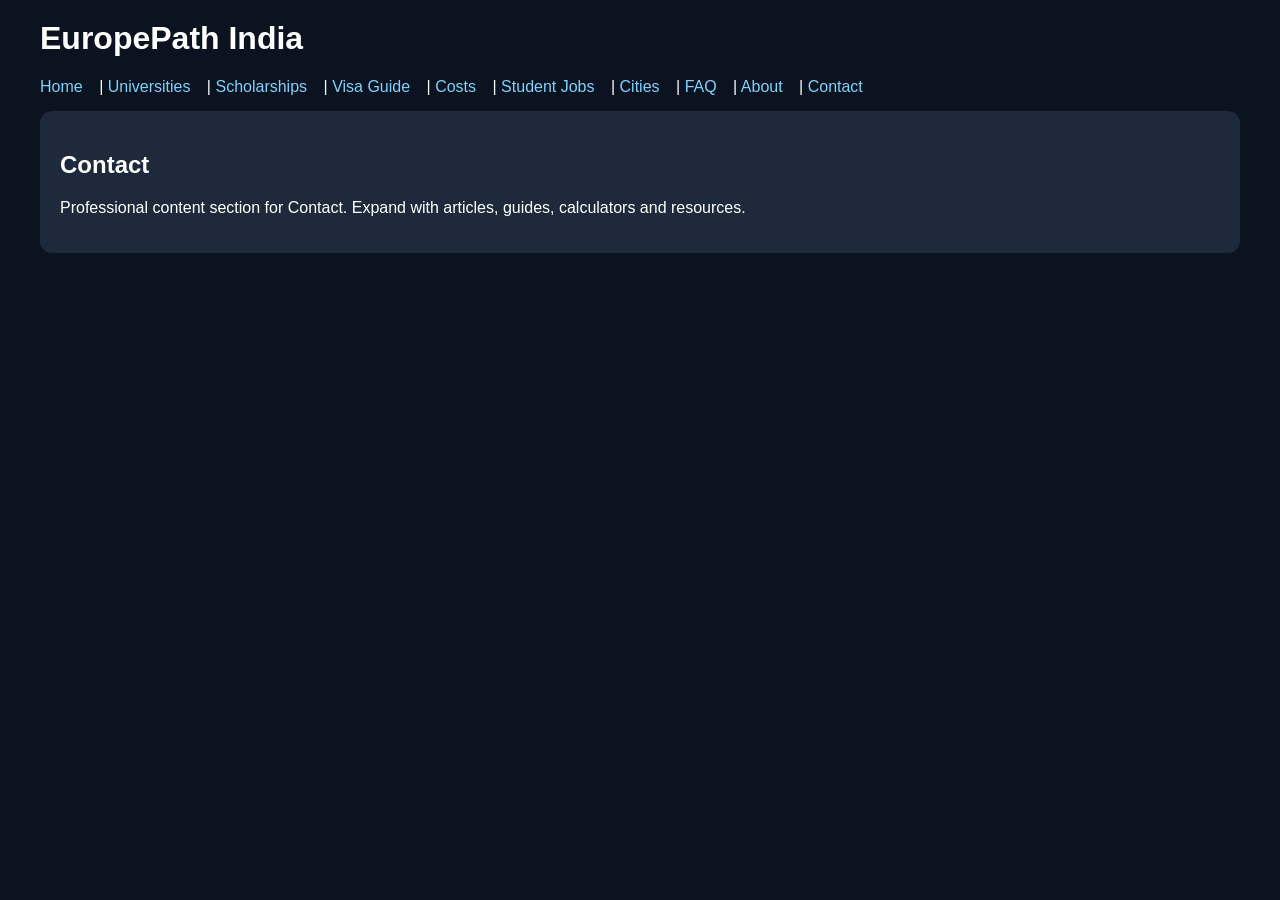
==== contact.html @ efa81ce1 "Add files via upload" ====
<html><head><title>Contact</title><link rel="stylesheet" href="style.css"></head>
    <body>
    <h1>EuropePath India</h1>
    <nav><a href="index.html">Home</a> | <a href="universities.html">Universities</a> | <a href="scholarships.html">Scholarships</a> | <a href="visa.html">Visa Guide</a> | <a href="costs.html">Costs</a> | <a href="jobs.html">Student Jobs</a> | <a href="cities.html">Cities</a> | <a href="faq.html">FAQ</a> | <a href="about.html">About</a> | <a href="contact.html">Contact</a></nav>
    <div class='card'>
    <h2>Contact</h2>
    <p>Professional content section for Contact. Expand with articles, guides, calculators and resources.</p>
    </div>
    </body></html>
---- style.css ----
body{font-family:Arial,sans-serif;background:#0b1220;color:#fff;max-width:1200px;margin:auto;padding:20px}
nav a{color:#7dd3fc;margin-right:12px;text-decoration:none}
.card{background:#1e293b;padding:20px;border-radius:12px;margin:15px 0}
h1,h2{color:#fff}
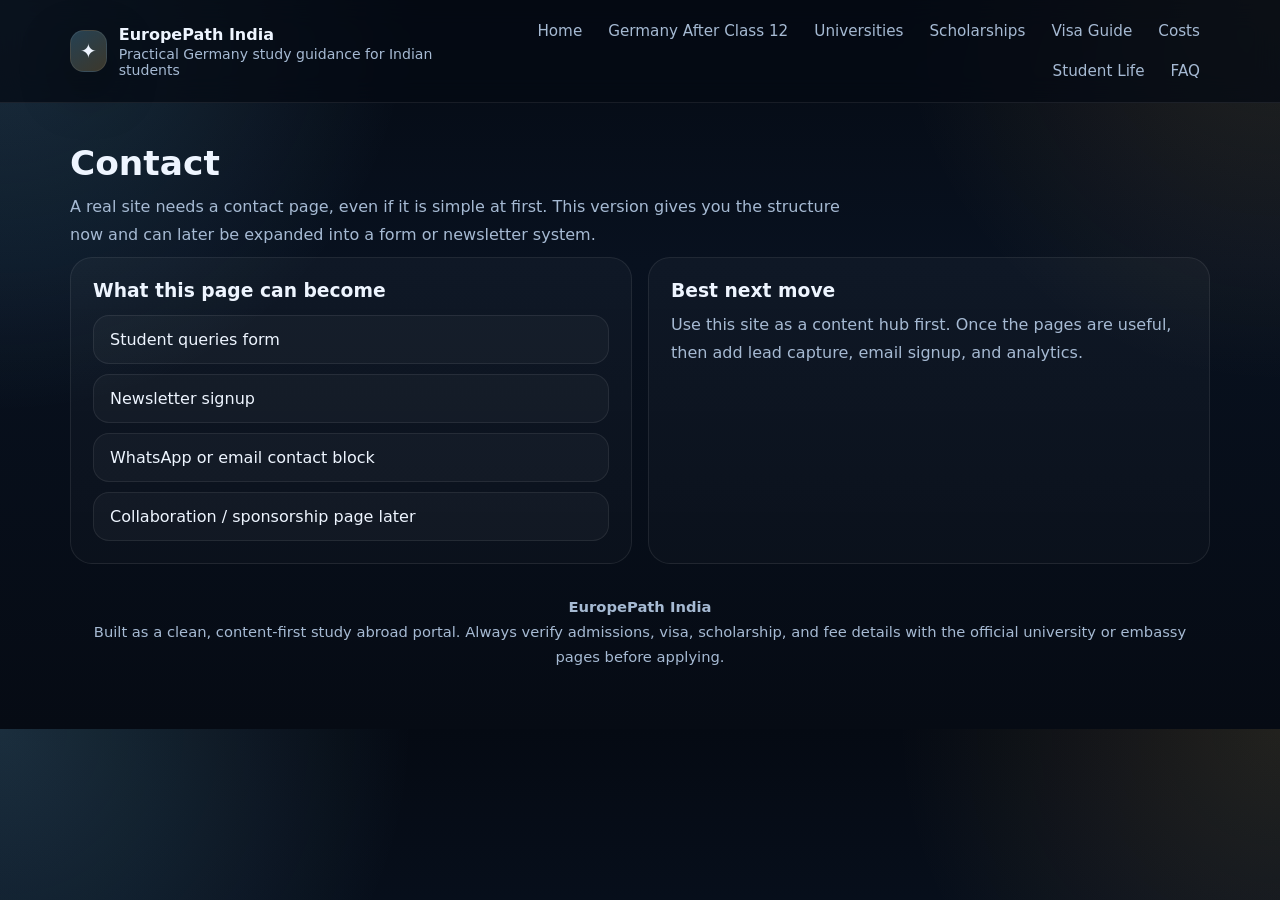
==== commit 4b6d7b56: "Add files via upload" ====
--- a/contact.html
+++ b/contact.html
@@ -1,11 +1,64 @@
+<!doctype html>
+<html lang="en">
+<head>
+  <meta charset="utf-8" />
+  <meta name="viewport" content="width=device-width, initial-scale=1" />
+  <meta name="description" content="Contact and future lead-capture page." />
+  <title>Contact | EuropePath India</title>
+  <link rel="stylesheet" href="style.css" />
+</head>
+<body>
+<div class="topbar">
+  <div class="wrap">
+    <div class="brand">
+      <div class="logo">✦</div>
+      <div>
+        <h1>EuropePath India</h1>
+        <p>Practical Germany study guidance for Indian students</p>
+      </div>
+    </div>
+    <nav><a class="" href="index.html">Home</a>
+        <a class="" href="germany-after-class12.html">Germany After Class 12</a>
+        <a class="" href="universities.html">Universities</a>
+        <a class="" href="scholarships.html">Scholarships</a>
+        <a class="" href="visa-guide.html">Visa Guide</a>
+        <a class="" href="cost-of-living.html">Costs</a>
+        <a class="" href="student-life.html">Student Life</a>
+        <a class="" href="faq.html">FAQ</a></nav>
+  </div>
+</div>
+<main class="wrap">
 
-    <html><head><title>Contact</title><link rel="stylesheet" href="style.css"></head>
-    <body>
-    <h1>EuropePath India</h1>
-    <nav><a href="index.html">Home</a> | <a href="universities.html">Universities</a> | <a href="scholarships.html">Scholarships</a> | <a href="visa.html">Visa Guide</a> | <a href="costs.html">Costs</a> | <a href="jobs.html">Student Jobs</a> | <a href="cities.html">Cities</a> | <a href="faq.html">FAQ</a> | <a href="about.html">About</a> | <a href="contact.html">Contact</a></nav>
-    <div class='card'>
-    <h2>Contact</h2>
-    <p>Professional content section for Contact. Expand with articles, guides, calculators and resources.</p>
+<section class="page-title">
+  <h2>Contact</h2>
+  <p>
+    A real site needs a contact page, even if it is simple at first. This version gives you the structure now and can later be expanded into a form or newsletter system.
+  </p>
+</section>
+
+<div class="grid-2">
+  <div class="story">
+    <h3>What this page can become</h3>
+    <div class="rich-list" style="margin-top:14px;">
+      <div class="item">Student queries form</div>
+      <div class="item">Newsletter signup</div>
+      <div class="item">WhatsApp or email contact block</div>
+      <div class="item">Collaboration / sponsorship page later</div>
     </div>
-    </body></html>
-    +  </div>
+  <div class="story">
+    <h3>Best next move</h3>
+    <p>Use this site as a content hub first. Once the pages are useful, then add lead capture, email signup, and analytics.</p>
+  </div>
+</div>
+
+
+<div class="footer small">
+  <strong>EuropePath India</strong><br>
+  Built as a clean, content-first study abroad portal. Always verify admissions, visa, scholarship, and fee details with the official university or embassy pages before applying.
+</div>
+
+</main>
+<script src="script.js"></script>
+</body>
+</html>
--- a/style.css
+++ b/style.css
@@ -1,5 +1,323 @@
-
-body{font-family:Arial,sans-serif;background:#0b1220;color:#fff;max-width:1200px;margin:auto;padding:20px}
-nav a{color:#7dd3fc;margin-right:12px;text-decoration:none}
-.card{background:#1e293b;padding:20px;border-radius:12px;margin:15px 0}
-h1,h2{color:#fff}
+:root{
+  --bg:#08111f;
+  --bg2:#0d1a30;
+  --panel:#10223d;
+  --panel2:#142845;
+  --line:rgba(255,255,255,.08);
+  --text:#eef5ff;
+  --muted:#a6bad3;
+  --accent:#7dd3fc;
+  --accent2:#f5c76a;
+  --good:#86efac;
+  --shadow:0 18px 50px rgba(0,0,0,.36);
+  --radius:22px;
+}
+*{box-sizing:border-box}
+html{scroll-behavior:smooth}
+body{
+  margin:0;
+  font-family: Inter, system-ui, -apple-system, Segoe UI, Roboto, Arial, sans-serif;
+  color:var(--text);
+  background:
+    radial-gradient(circle at top left, rgba(125,211,252,.18), transparent 28%),
+    radial-gradient(circle at top right, rgba(245,199,106,.12), transparent 26%),
+    linear-gradient(180deg, #050a13, var(--bg) 36%, #060b14 100%);
+}
+a{color:inherit;text-decoration:none}
+img{max-width:100%;display:block}
+.wrap{max-width:1180px;margin:0 auto;padding:20px}
+.topbar{
+  position:sticky;top:0;z-index:50;
+  backdrop-filter:blur(14px);
+  background:rgba(5,10,19,.74);
+  border-bottom:1px solid var(--line);
+}
+.topbar .wrap{
+  display:flex;align-items:center;justify-content:space-between;gap:16px;
+  padding-top:14px;padding-bottom:14px;
+}
+.brand{display:flex;align-items:center;gap:12px;min-width:0}
+.logo{
+  width:42px;height:42px;border-radius:14px;
+  background:linear-gradient(145deg, rgba(125,211,252,.25), rgba(245,199,106,.22));
+  border:1px solid var(--line);
+  box-shadow:var(--shadow);
+  display:grid;place-items:center;font-size:20px;
+}
+.brand h1{font-size:1rem;margin:0}
+.brand p{margin:2px 0 0;color:var(--muted);font-size:.88rem}
+nav{display:flex;gap:6px;flex-wrap:wrap;justify-content:flex-end;font-size:.95rem;color:var(--muted)}
+nav a{padding:8px 10px;border-radius:10px}
+nav a:hover, nav a.active{color:var(--text);background:rgba(255,255,255,.05)}
+.hero{
+  padding:34px 0 14px;
+}
+.hero-grid{
+  display:grid;
+  grid-template-columns:1.15fr .85fr;
+  gap:18px;
+  align-items:stretch;
+}
+.card{
+  background:linear-gradient(180deg, rgba(20,40,69,.95), rgba(16,34,61,.95));
+  border:1px solid var(--line);
+  border-radius:var(--radius);
+  box-shadow:var(--shadow);
+}
+.hero-main{padding:30px;overflow:hidden}
+.kicker{
+  display:inline-flex;align-items:center;gap:8px;
+  padding:8px 12px;border:1px solid var(--line);
+  background:rgba(255,255,255,.04);
+  border-radius:999px;color:var(--accent);font-size:.85rem;
+}
+.hero h2{
+  margin:18px 0 12px;
+  font-size:clamp(2.2rem, 5vw, 4.4rem);
+  line-height:1.02;
+}
+.hero p{
+  margin:0;
+  max-width:62ch;
+  color:var(--muted);
+  font-size:1.03rem;
+  line-height:1.75;
+}
+.cta-row{display:flex;gap:12px;flex-wrap:wrap;margin-top:22px}
+.btn{
+  display:inline-flex;align-items:center;justify-content:center;
+  padding:13px 18px;border-radius:14px;border:1px solid var(--line);
+  font-weight:700;transition:.2s transform,.2s background,.2s border-color;
+}
+.btn:hover{transform:translateY(-1px)}
+.primary{
+  background:linear-gradient(135deg, rgba(125,211,252,.24), rgba(125,211,252,.12));
+  border-color:rgba(125,211,252,.25);
+}
+.secondary{background:rgba(255,255,255,.03);color:var(--muted)}
+.side-stack{display:grid;gap:14px}
+.panel{
+  padding:18px;
+  background:rgba(255,255,255,.03);
+  border:1px solid var(--line);
+  border-radius:18px;
+}
+.stat-grid{display:grid;grid-template-columns:repeat(2,1fr);gap:12px}
+.stat{
+  background:rgba(255,255,255,.03);
+  border:1px solid var(--line);
+  border-radius:18px;
+  padding:18px;
+}
+.stat strong{display:block;font-size:1.55rem}
+.stat span{color:var(--muted);font-size:.9rem}
+.mini{
+  background:rgba(255,255,255,.03);
+  border:1px solid var(--line);
+  border-radius:18px;
+  padding:18px;
+  color:var(--muted);
+  line-height:1.7;
+}
+.section{padding:18px 0 0;display:grid;gap:16px}
+.section-head{
+  display:flex;align-items:end;justify-content:space-between;gap:16px;flex-wrap:wrap;
+  margin-top:18px;
+}
+.section-head h3{margin:0;font-size:1.5rem}
+.section-head p{margin:0;color:var(--muted)}
+.searchbar{
+  width:min(100%, 420px);
+  display:flex;gap:10px;align-items:center;
+  padding:14px 16px;background:rgba(255,255,255,.04);
+  border:1px solid var(--line);border-radius:16px;
+}
+.searchbar input{
+  width:100%;
+  background:transparent;border:0;outline:none;color:var(--text);font-size:1rem
+}
+.searchbar input::placeholder{color:#8ea5c3}
+.grid{display:grid;grid-template-columns:repeat(3,1fr);gap:16px}
+.grid-2{display:grid;grid-template-columns:repeat(2,1fr);gap:16px}
+.tip,.content-card{padding:20px}
+.tip h4,.content-card h4{margin:0 0 10px;font-size:1.16rem}
+.tip p,.content-card p{margin:0;color:var(--muted);line-height:1.7}
+.tip ul,.content-card ul{margin:12px 0 0 18px;color:var(--muted);line-height:1.65}
+.tip li,.content-card li{margin:6px 0}
+.tag{
+  display:inline-flex;padding:6px 10px;border-radius:999px;
+  background:rgba(125,211,252,.12);color:var(--accent);
+  border:1px solid rgba(125,211,252,.15);font-size:.82rem;margin-bottom:14px
+}
+.tag.gold{background:rgba(245,199,106,.12);color:var(--accent2);border-color:rgba(245,199,106,.16)}
+.tag.green{background:rgba(134,239,172,.12);color:var(--good);border-color:rgba(134,239,172,.16)}
+.hero-image{
+  height:100%;
+  min-height:360px;
+  border-radius:22px;
+  overflow:hidden;
+}
+.hero-image img{width:100%;height:100%;object-fit:cover}
+.story{
+  padding:22px;
+  border-radius:22px;
+  background:linear-gradient(180deg, rgba(255,255,255,.03), rgba(255,255,255,.02));
+  border:1px solid var(--line);
+}
+.story h3{margin:0 0 10px}
+.story p{margin:0;color:var(--muted);line-height:1.75}
+.step-list{
+  display:grid;
+  gap:12px;
+}
+.step{
+  display:grid;
+  grid-template-columns:56px 1fr;
+  gap:14px;
+  align-items:start;
+  padding:16px;
+  background:rgba(255,255,255,.03);
+  border:1px solid var(--line);
+  border-radius:18px;
+}
+.step .n{
+  width:56px;height:56px;border-radius:18px;
+  display:grid;place-items:center;
+  background:linear-gradient(145deg, rgba(125,211,252,.2), rgba(245,199,106,.16));
+  color:var(--text);
+  font-weight:800;
+}
+.step h4{margin:2px 0 6px}
+.step p{margin:0;color:var(--muted);line-height:1.65}
+.quote{
+  padding:18px 20px;
+  border-radius:18px;
+  border:1px solid rgba(125,211,252,.15);
+  background:rgba(125,211,252,.06);
+  color:var(--text);
+}
+.checklist{
+  display:grid;
+  gap:12px;
+}
+.check{
+  display:flex; gap:12px; align-items:flex-start;
+  padding:14px 16px;border:1px solid var(--line);
+  background:rgba(255,255,255,.03);border-radius:16px;
+}
+.check .dot{
+  width:10px;height:10px;border-radius:50%;margin-top:8px;background:var(--accent);
+  box-shadow:0 0 0 6px rgba(125,211,252,.08);
+  flex:0 0 auto;
+}
+.table{
+  width:100%;
+  border-collapse:collapse;
+  overflow:hidden;
+  border-radius:18px;
+}
+.table th,.table td{
+  border-bottom:1px solid var(--line);
+  padding:14px 12px;
+  text-align:left;
+  vertical-align:top;
+}
+.table th{color:#d8e6fb;font-size:.92rem;background:rgba(255,255,255,.03)}
+.table td{color:var(--muted);line-height:1.65}
+.badge-row{display:flex;flex-wrap:wrap;gap:10px}
+.badge{
+  padding:9px 12px;border-radius:999px;
+  border:1px solid var(--line);
+  background:rgba(255,255,255,.03);
+  color:var(--muted);
+  font-size:.9rem;
+}
+.accordion{display:grid;gap:12px}
+.acc-item{
+  border:1px solid var(--line);
+  background:rgba(255,255,255,.03);
+  border-radius:18px;
+  overflow:hidden;
+}
+.acc-btn{
+  width:100%;
+  padding:16px 18px;
+  background:none;border:0;color:var(--text);
+  font-size:1rem;text-align:left;font-weight:700;
+  display:flex;justify-content:space-between;gap:16px;
+}
+.acc-panel{
+  max-height:0;
+  overflow:hidden;
+  transition:max-height .25s ease;
+}
+.acc-panel > div{padding:0 18px 16px;color:var(--muted);line-height:1.75}
+.acc-item.open .acc-panel{max-height:220px}
+.footer{
+  padding:30px 0 40px;
+  color:var(--muted);
+  text-align:center;
+  line-height:1.7;
+}
+.small{font-size:.92rem}
+.kpi{
+  display:grid;
+  grid-template-columns:repeat(4,1fr);
+  gap:12px;
+}
+.kpi .stat strong{font-size:1.35rem}
+.page-title{
+  padding:20px 0 8px;
+}
+.page-title h2{
+  margin:0 0 10px;
+  font-size:2.15rem;
+}
+.page-title p{margin:0;color:var(--muted);line-height:1.75;max-width:78ch}
+.banner{
+  border-radius:24px;
+  overflow:hidden;
+  border:1px solid var(--line);
+  box-shadow:var(--shadow);
+}
+.banner img{width:100%;height:auto}
+.section-banner{
+  margin-top:18px;
+  border-radius:24px;
+  overflow:hidden;
+  border:1px solid var(--line);
+  box-shadow:var(--shadow);
+}
+.rich-list{
+  display:grid;
+  gap:10px;
+}
+.rich-list .item{
+  padding:14px 16px;
+  border:1px solid var(--line);
+  background:rgba(255,255,255,.03);
+  border-radius:16px;
+}
+.hero-cta-band{
+  display:flex;flex-wrap:wrap;gap:12px;align-items:center;justify-content:space-between;
+  margin-top:20px;
+  padding:18px 20px;
+  border-radius:20px;
+  background:linear-gradient(135deg, rgba(125,211,252,.12), rgba(245,199,106,.08));
+  border:1px solid rgba(255,255,255,.07);
+}
+.hero-cta-band strong{font-size:1.02rem}
+.hero-cta-band span{color:var(--muted)}
+@media (max-width: 980px){
+  .hero-grid,.grid,.grid-2,.kpi{grid-template-columns:1fr}
+  nav{display:none}
+  .topbar .wrap{justify-content:space-between}
+}
+@media (max-width: 640px){
+  .wrap{padding:16px}
+  .hero-main,.tip,.content-card,.story,.panel{padding:18px}
+  .stat-grid{grid-template-columns:1fr}
+  .section-head{align-items:flex-start}
+  .searchbar{width:100%}
+  .step{grid-template-columns:1fr}
+}
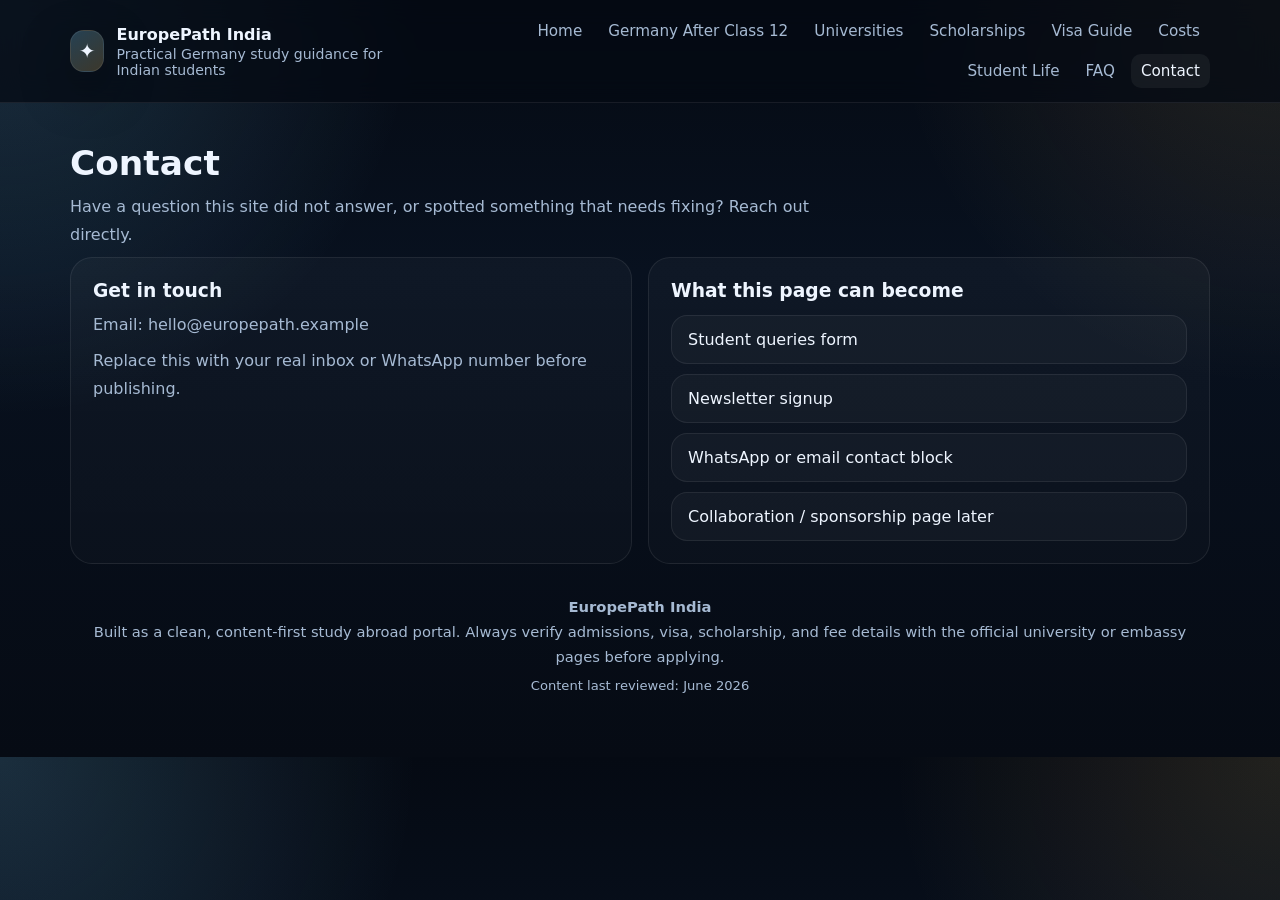
==== commit cdacde0f: "Add files via upload" ====
--- a/contact.html
+++ b/contact.html
@@ -4,6 +4,17 @@
   <meta charset="utf-8" />
   <meta name="viewport" content="width=device-width, initial-scale=1" />
   <meta name="description" content="Contact and future lead-capture page." />
+  <link rel="canonical" href="https://europepath.github.io/Europepath-India/contact.html" />
+  <meta property="og:type" content="website" />
+  <meta property="og:title" content="Contact | EuropePath India" />
+  <meta property="og:description" content="Contact and future lead-capture page." />
+  <meta property="og:url" content="https://europepath.github.io/Europepath-India/contact.html" />
+  <meta property="og:image" content="https://europepath.github.io/Europepath-India/assets/hero.jpg" />
+  <meta property="og:site_name" content="EuropePath India" />
+  <meta name="twitter:card" content="summary_large_image" />
+  <meta name="twitter:title" content="Contact | EuropePath India" />
+  <meta name="twitter:description" content="Contact and future lead-capture page." />
+  <meta name="twitter:image" content="https://europepath.github.io/Europepath-India/assets/hero.jpg" />
   <title>Contact | EuropePath India</title>
   <link rel="stylesheet" href="style.css" />
 </head>
@@ -13,7 +24,7 @@
     <div class="brand">
       <div class="logo">✦</div>
       <div>
-        <h1>EuropePath India</h1>
+        <div class="brand-name">EuropePath India</div>
         <p>Practical Germany study guidance for Indian students</p>
       </div>
     </div>
@@ -24,19 +35,25 @@
         <a class="" href="visa-guide.html">Visa Guide</a>
         <a class="" href="cost-of-living.html">Costs</a>
         <a class="" href="student-life.html">Student Life</a>
-        <a class="" href="faq.html">FAQ</a></nav>
+        <a class="" href="faq.html">FAQ</a>
+        <a class="active" href="contact.html">Contact</a></nav>
   </div>
 </div>
 <main class="wrap">
 
 <section class="page-title">
-  <h2>Contact</h2>
+  <h1>Contact</h1>
   <p>
-    A real site needs a contact page, even if it is simple at first. This version gives you the structure now and can later be expanded into a form or newsletter system.
+    Have a question this site did not answer, or spotted something that needs fixing? Reach out directly.
   </p>
 </section>
 
 <div class="grid-2">
+  <div class="story">
+    <h3>Get in touch</h3>
+    <p>Email: <a href="mailto:hello@europepath.example">hello@europepath.example</a></p>
+    <p style="margin-top:8px;">Replace this with your real inbox or WhatsApp number before publishing.</p>
+  </div>
   <div class="story">
     <h3>What this page can become</h3>
     <div class="rich-list" style="margin-top:14px;">
@@ -46,16 +63,13 @@
       <div class="item">Collaboration / sponsorship page later</div>
     </div>
   </div>
-  <div class="story">
-    <h3>Best next move</h3>
-    <p>Use this site as a content hub first. Once the pages are useful, then add lead capture, email signup, and analytics.</p>
-  </div>
 </div>
 
 
 <div class="footer small">
   <strong>EuropePath India</strong><br>
   Built as a clean, content-first study abroad portal. Always verify admissions, visa, scholarship, and fee details with the official university or embassy pages before applying.
+  <div class="updated-note">Content last reviewed: June 2026</div>
 </div>
 
 </main>
--- a/style.css
+++ b/style.css
@@ -44,7 +44,7 @@
   box-shadow:var(--shadow);
   display:grid;place-items:center;font-size:20px;
 }
-.brand h1{font-size:1rem;margin:0}
+.brand .brand-name{font-size:1rem;margin:0;font-weight:600}
 .brand p{margin:2px 0 0;color:var(--muted);font-size:.88rem}
 nav{display:flex;gap:6px;flex-wrap:wrap;justify-content:flex-end;font-size:.95rem;color:var(--muted)}
 nav a{padding:8px 10px;border-radius:10px}
@@ -71,7 +71,7 @@
   background:rgba(255,255,255,.04);
   border-radius:999px;color:var(--accent);font-size:.85rem;
 }
-.hero h2{
+.hero h1{
   margin:18px 0 12px;
   font-size:clamp(2.2rem, 5vw, 4.4rem);
   line-height:1.02;
@@ -232,6 +232,14 @@
   color:var(--muted);
   font-size:.9rem;
 }
+.badge-row a.badge{text-decoration:none;cursor:pointer;transition:.15s ease}
+.badge-row a.badge:hover{color:var(--text);border-color:rgba(255,255,255,.3);background:rgba(255,255,255,.06)}
+.related-block{margin-top:34px}
+.related-block h3{margin:0 0 12px;font-size:1.05rem;color:var(--muted)}
+.updated-note{color:var(--muted);font-size:.82rem;margin-top:6px}
+.updated-note a{color:var(--accent);text-decoration:underline}
+.inline-link{color:var(--accent);text-decoration:underline;text-decoration-color:rgba(125,211,252,.4)}
+.inline-link:hover{text-decoration-color:var(--accent)}
 .accordion{display:grid;gap:12px}
 .acc-item{
   border:1px solid var(--line);
@@ -269,7 +277,7 @@
 .page-title{
   padding:20px 0 8px;
 }
-.page-title h2{
+.page-title h1{
   margin:0 0 10px;
   font-size:2.15rem;
 }
